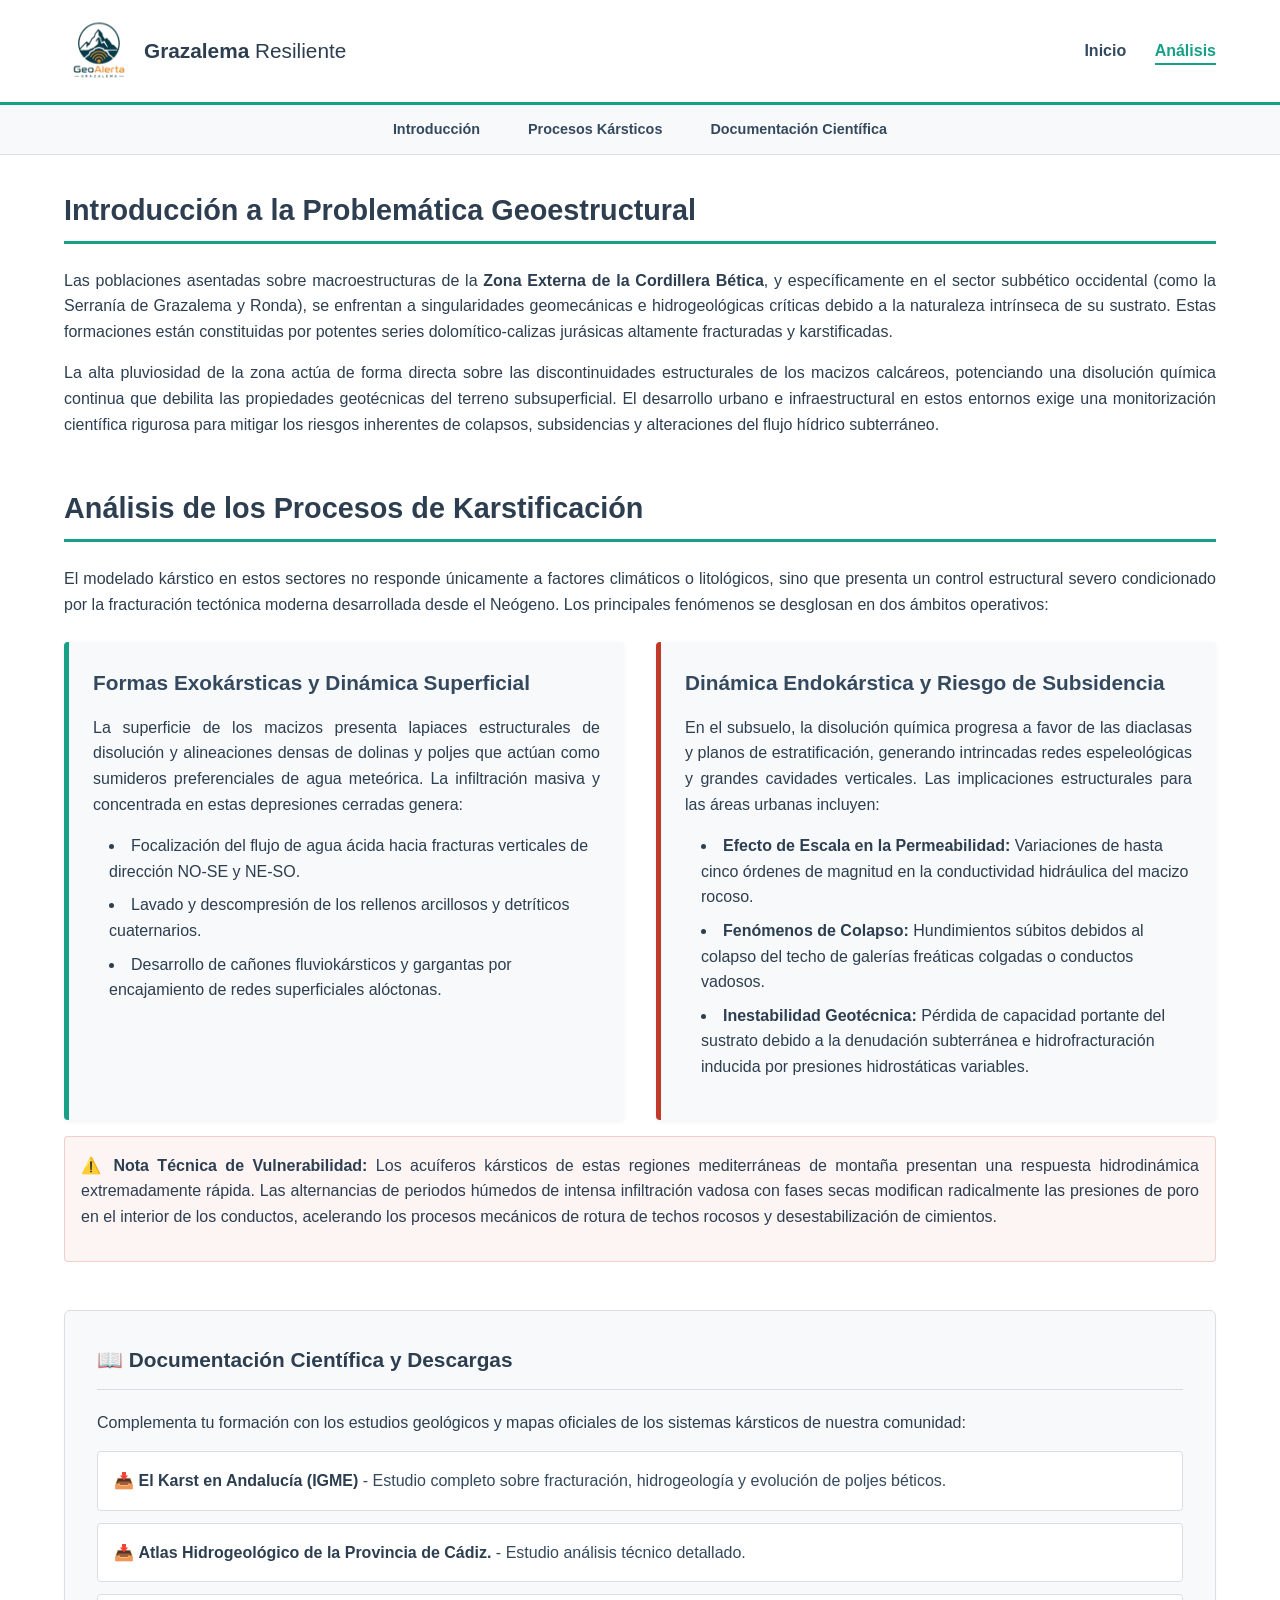
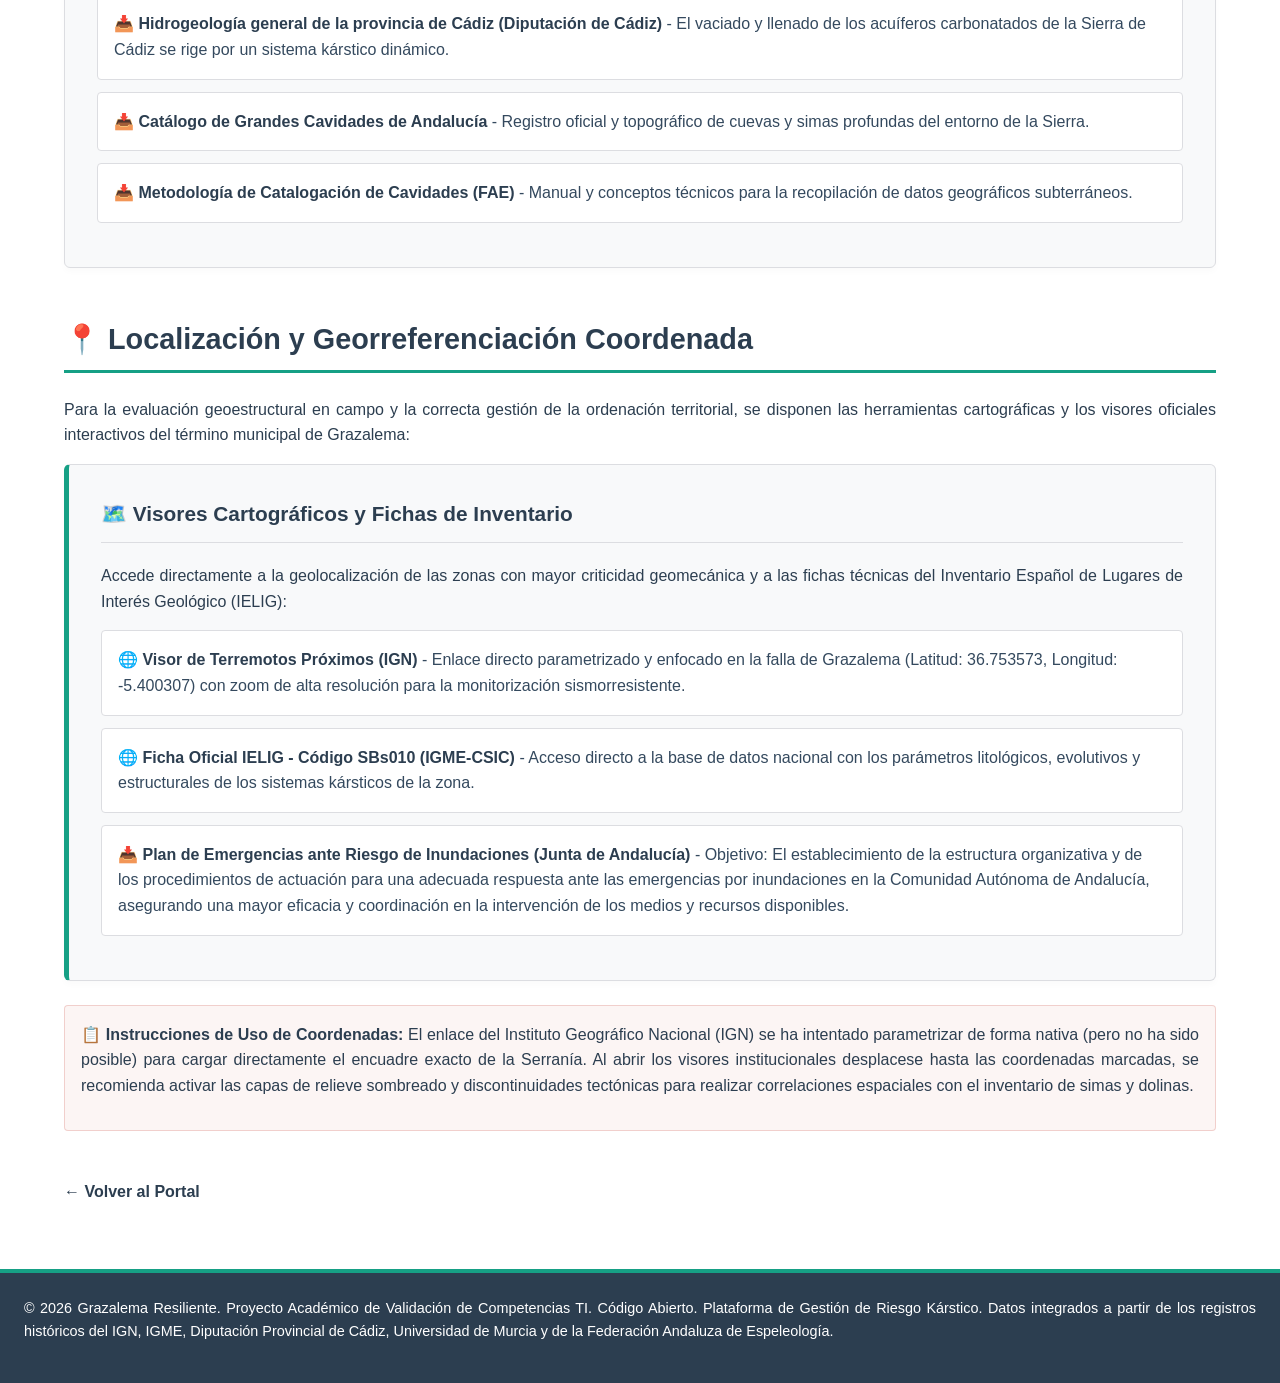
==== analisis.html @ 95fcc0af "Update analisis.html Add header y navegación nueva" ====
<!DOCTYPE html>
<html lang="es">
<head>
    <meta charset="UTF-8">
    <meta name="viewport" content="width=device-width, initial-scale=1.0">
    <title>Grazalema Resiliente - Repositorio de Riesgo Kárstico</title>
    <style>
        /* Variables globales de diseño */
        :root {
            --primary: #2c3e50;
            --secondary: #16a085;
            --accent: #c0392b;
            --light: #f8f9fa;
            --dark: #34495e;
            --text: #2c3e50;
            --border: #dcdde1;
        }

        * {
            box-sizing: border-box;
            margin: 0;
            padding: 0;
        }

        body {
            font-family: 'Segoe UI', Tahoma, Geneva, Verdana, sans-serif;
            line-height: 1.6;
            color: var(--text);
            background-color: #ffffff;
        }

        /* Encabezado Principal Ajustado Claro */
			 header.main-header {
			 background: #ffffff !important; 
			 color: #2c3e50 !important;     
		 	 padding: 1rem 0 !important;     
 			 border-bottom: 3px solid var(--secondary) !important; 
 			 text-align: left; 
 		}


        header h1 {
            font-size: 2.5rem;
            margin-bottom: 0.5rem;
            font-weight: 700;
        }

        header p {
            font-size: 1.1rem;
            opacity: 0.9;
            max-width: 800px;
            margin: 0 auto;
        }

        /* Sub-Navegación Ajustada */
 nav.sub-nav {
 background-color: var(--light);
 border-bottom: 1px solid var(--border);
 position: sticky;
 top: 0;
 z-index: 1000;
 }
 nav.sub-nav ul {
 display: flex;
 justify-content: center;
 list-style: none;
 max-width: 1200px;
 margin: 0 auto;
 }
 nav.sub-nav a {
 display: block;
 padding: 0.8rem 1.5rem;
 color: var(--dark);
 text-decoration: none;
 font-weight: 600;
 font-size: 0.9rem;
 transition: all 0.3s ease;
 }
 nav.sub-nav a:hover {
 color: var(--secondary);
 background-color: rgba(22, 160, 133, 0.05);
 }

		/* Contenedor de Contenido */
        main {
            max-width: 1200px;
            margin: 2rem auto;
            padding: 0 1.5rem;
        }

        section {
            margin-bottom: 3rem;
            scroll-margin-top: 5rem;
        }

        h2 {
            font-size: 1.8rem;
            color: var(--primary);
            border-bottom: 3px solid var(--secondary);
            padding-bottom: 0.5rem;
            margin-bottom: 1.5rem;
        }

        h3 {
            font-size: 1.3rem;
            color: var(--dark);
            margin-bottom: 1rem;
        }

        p {
            margin-bottom: 1rem;
            text-align: justify;
        }

        /* Cuadrícula de Análisis de Mecanismos */
        .grid-analisis {
            display: grid;
            grid-template-columns: 1fr 1fr;
            gap: 2rem;
            margin-top: 1.5rem;
        }

        @media (max-width: 768px) {
            .grid-analisis {
                grid-template-columns: 1fr;
            }
        }

        .tarjeta-mecanismo {
            background: var(--light);
            padding: 1.5rem;
            border-left: 5px solid var(--secondary);
            border-radius: 4px;
            box-shadow: 0 2px 5px rgba(0,0,0,0.05);
        }

        .tarjeta-mecanismo.alerta {
            border-left-color: var(--accent);
        }

        .lista-mecanismos {
            list-style-position: inside;
            margin-left: 1rem;
            margin-bottom: 1rem;
        }

        .lista-mecanismos li {
            margin-bottom: 0.5rem;
        }

        .nota-alerta {
            background-color: rgba(192, 57, 43, 0.05);
            border: 1px solid rgba(192, 57, 43, 0.2);
            border-radius: 4px;
            padding: 1rem;
            margin-top: 1rem;
            margin-bottom: 2rem;
        }

        /* Bloque de Recursos Técnicos y Descargas */
        .recursos-tecnicos {
            background-color: var(--light);
            border: 1px solid var(--border);
            border-radius: 6px;
            padding: 2rem;
            margin-top: 2rem;
            box-shadow: 0 4px 6px rgba(0,0,0,0.02);
        }

        .recursos-tecnicos h3 {
            color: var(--primary);
            display: flex;
            align-items: center;
            gap: 0.5rem;
            border-bottom: 1px solid var(--border);
            padding-bottom: 0.75rem;
            margin-bottom: 1.25rem;
        }

        .lista-descargas {
            list-style: none;
        }

        .lista-descargas li {
            padding: 1rem;
            background: #ffffff;
            border: 1px solid var(--border);
            border-radius: 4px;
            margin-bottom: 0.75rem;
            transition: transform 0.2s ease, box-shadow 0.2s ease;
        }

        .lista-descargas li:hover {
            transform: translateY(-2px);
            box-shadow: 0 4px 10px rgba(0,0,0,0.08);
            border-color: var(--secondary);
        }

        .lista-descargas a {
            color: var(--dark);
            text-decoration: none;
            display: block;
            font-size: 1rem;
        }

        .lista-descargas a strong {
            color: var(--primary);
        }

        .lista-descargas li:hover a strong {
            color: var(--secondary);
        }

        footer {
            background-color: var(--primary);
            color: white;
            text-align: center;
            padding: 1.5rem;
            margin-top: 4rem;
            font-size: 0.9rem;
            border-top: 4px solid var(--secondary);
        }
    </style>
</head>
<body>

  <!-- ENCABEZADO UNIFICADO Y CLARO -->
  <header class="main-header">
    <div class="container header-flex" style="display: flex; align-items: center; justify-content: space-between; max-width: 1200px; margin: 0 auto; padding: 0 1.5rem;">
      
      <!-- Bloque de marca con el logo optimizado de 70x70 -->
      <div class="logo-geoalerta" style="display: flex; align-items: center; gap: 10px;">
        <img src="logo-geoalerta.webp" alt="Logo GeoAlerta" class="brand-image" width="70" height="70">
        <span style="font-size: 1.3rem; color: #2c3e50;"><strong>Grazalema</strong> Resiliente</span>
      </div>

      <!-- Menú de navegación principal con 'Análisis' activo -->
      <nav class="main-nav">
        <a href="index.html" style="margin-right: 1.5rem; text-decoration: none; color: #34495e; font-weight: 600;">Inicio</a>
        <a href="analisis.html" class="active" style="text-decoration: none; color: #16a085; font-weight: 700; border-bottom: 2px solid #16a085; padding-bottom: 4px;">Análisis</a>
      </nav>

    </div>
  </header>

  <!-- SUB-MENÚ DE ANÁLISIS (Para saltar a las secciones de esta página) -->
  <nav class="sub-nav">
    <ul>
      <li><a href="#introduccion">Introducción</a></li>
      <li><a href="#mecanismos">Procesos Kársticos</a></li>
      <li><a href="#repositorio">Documentación Científica</a></li>
    </ul>
  </nav>

  <!-- PUNTO DE REFERENCIA PRINCIPAL (Ya integrado correctamente) -->
  <main>

        <section id="introduccion">
            <h2>Introducción a la Problemática Geoestructural</h2>
            <p>Las poblaciones asentadas sobre macroestructuras de la <strong>Zona Externa de la Cordillera Bética</strong>, y específicamente en el sector subbético occidental (como la Serranía de Grazalema y Ronda), se enfrentan a singularidades geomecánicas e hidrogeológicas críticas debido a la naturaleza intrínseca de su sustrato. Estas formaciones están constituidas por potentes series dolomítico-calizas jurásicas altamente fracturadas y karstificadas.</p>
            <p>La alta pluviosidad de la zona actúa de forma directa sobre las discontinuidades estructurales de los macizos calcáreos, potenciando una disolución química continua que debilita las propiedades geotécnicas del terreno subsuperficial. El desarrollo urbano e infraestructural en estos entornos exige una monitorización científica rigurosa para mitigar los riesgos inherentes de colapsos, subsidencias y alteraciones del flujo hídrico subterráneo.</p>
        </section>
        <section id="mecanismos">
            <h2>Análisis de los Procesos de Karstificación</h2>
            <p>El modelado kárstico en estos sectores no responde únicamente a factores climáticos o litológicos, sino que presenta un control estructural severo condicionado por la fracturación tectónica moderna desarrollada desde el Neógeno. Los principales fenómenos se desglosan en dos ámbitos operativos:</p>
            
            <div class="grid-analisis">
                <div class="tarjeta-mecanismo">
                    <h3>Formas Exokársticas y Dinámica Superficial</h3>
                    <p>La superficie de los macizos presenta lapiaces estructurales de disolución y alineaciones densas de dolinas y poljes que actúan como sumideros preferenciales de agua meteórica. La infiltración masiva y concentrada en estas depresiones cerradas genera:</p>
                    <ul class="lista-mecanismos">
                        <li>Focalización del flujo de agua ácida hacia fracturas verticales de dirección NO-SE y NE-SO.</li>
                        <li>Lavado y descompresión de los rellenos arcillosos y detríticos cuaternarios.</li>
                        <li>Desarrollo de cañones fluviokársticos y gargantas por encajamiento de redes superficiales alóctonas.</li>
                    </ul>
                </div>
                
                <div class="tarjeta-mecanismo alerta">
                    <h3>Dinámica Endokárstica y Riesgo de Subsidencia</h3>
                    <p>En el subsuelo, la disolución química progresa a favor de las diaclasas y planos de estratificación, generando intrincadas redes espeleológicas y grandes cavidades verticales. Las implicaciones estructurales para las áreas urbanas incluyen:</p>
                    <ul class="lista-mecanismos">
                        <li><strong>Efecto de Escala en la Permeabilidad:</strong> Variaciones de hasta cinco órdenes de magnitud en la conductividad hidráulica del macizo rocoso.</li>
                        <li><strong>Fenómenos de Colapso:</strong> Hundimientos súbitos debidos al colapso del techo de galerías freáticas colgadas o conductos vadosos.</li>
                        <li><strong>Inestabilidad Geotécnica:</strong> Pérdida de capacidad portante del sustrato debido a la denudación subterránea e hidrofracturación inducida por presiones hidrostáticas variables.</li>
                    </ul>
                </div>
            </div>

            <div class="nota-alerta">
                <p>⚠️ <strong>Nota Técnica de Vulnerabilidad:</strong> Los acuíferos kársticos de estas regiones mediterráneas de montaña presentan una respuesta hidrodinámica extremadamente rápida. Las alternancias de periodos húmedos de intensa infiltración vadosa con fases secas modifican radicalmente las presiones de poro en el interior de los conductos, acelerando los procesos mecánicos de rotura de techos rocosos y desestabilización de cimientos.</p>
            </div>
        </section>

        <section id="repositorio">
            <!-- Bloque de Documentación Científica y Descargas -->
            <div class="recursos-tecnicos">
                <h3>📖 Documentación Científica y Descargas</h3>
                <p>Complementa tu formación con los estudios geológicos y mapas oficiales de los sistemas kársticos de nuestra comunidad:</p>
                
                <ul class="lista-descargas">
                    <li>
                        <a href="https://aguas.igme.es/igme/publica/pdflib1/kars.pdf" target="_blank" rel="noopener noreferrer">
                            📥 <strong>El Karst en Andalucía (IGME)</strong> - Estudio completo sobre fracturación, hidrogeología y evolución de poljes béticos.
                        </a>
                    </li>
		    <li>
                        <a href="https://www.dipucadiz.es/export/sites/default/idecadiz/.galerias_de_ficheros/Descargas/Atlas_Hidrogeologico_Cadiz.pdf" target="_blank" rel="noopener noreferrer">
                            📥 <strong>Atlas Hidrogeológico de la Provincia de Cádiz.</strong> - Estudio análisis técnico detallado.
                        </a>
                    </li>
                    <li>
                        <a href="https://www.dipucadiz.es/export/sites/default/transicion-ecologica-y-desarrollo-urbano-sostenible/.galeria_de_ficheros/docu_cursos_jornadas/jornada-agua-subterranea/aguas-subteraneas-cadiz/Hidrogeologia-general-de-la-provincia.Cadiz.pdf" target="_blank" rel="noopener noreferrer">
                            📥 <strong>Hidrogeología general de la provincia de Cádiz (Diputación de Cádiz)</strong> - El vaciado y llenado de los acuíferos carbonatados de la Sierra de Cádiz se rige por un sistema kárstico dinámico.
                        </a>
                    </li>
                    <li>
                        <a href="https://www.um.es/documents/4874468/14649482/grandes-cavidades-andalucia.pdf/fc31ca67-594b-4640-bf22-dee18be7c18e" target="_blank" rel="noopener noreferrer">
                            📥 <strong>Catálogo de Grandes Cavidades de Andalucía</strong> - Registro oficial y topográfico de cuevas y simas profundas del entorno de la Sierra.
                        </a>
                    </li>
                    <li>
                        <a href="https://espeleo.com/wp-content/uploads/2021/10/AS-27.pdf" target="_blank" rel="noopener noreferrer">
                            📥 <strong>Metodología de Catalogación de Cavidades (FAE)</strong> - Manual y conceptos técnicos para la recopilación de datos geográficos subterráneos.
                        </a>
                    </li>
                </ul>
            </div>
        </section>
        <section id="localizacion">
            <h2>📍 Localización y Georreferenciación Coordenada</h2>
            <p>Para la evaluación geoestructural en campo y la correcta gestión de la ordenación territorial, se disponen las herramientas cartográficas y los visores oficiales interactivos del término municipal de Grazalema:</p>
            
            <div class="recursos-tecnicos" style="margin-top: 1rem; border-left: 5px solid var(--secondary);">
                <h3>🗺️ Visores Cartográficos y Fichas de Inventario</h3>
                <p>Accede directamente a la geolocalización de las zonas con mayor criticidad geomecánica y a las fichas técnicas del Inventario Español de Lugares de Interés Geológico (IELIG):</p>
                
                <ul class="lista-descargas">
                    <li>
                        <a href="https://visualizadores.ign.es/tproximos" target="_blank" rel="noopener noreferrer">
                            🌐 <strong>Visor de Terremotos Próximos (IGN)</strong> - Enlace directo parametrizado y enfocado en la falla de Grazalema (Latitud: 36.753573, Longitud: -5.400307) con zoom de alta resolución para la monitorización sismorresistente.
                        </a>
                    </li>
                    <li>
                        <a href="https://info.igme.es/ielig/LIGInfo.aspx?Codigo=SBs010" target="_blank" rel="noopener noreferrer">
                            🌐 <strong>Ficha Oficial IELIG - Código SBs010 (IGME-CSIC)</strong> - Acceso directo a la base de datos nacional con los parámetros litológicos, evolutivos y estructurales de los sistemas kársticos de la zona.
                        </a>
                    </li>
<li>
                        <a href="https://www.juntadeandalucia.es/export/drupaljda/maqueta_inundaciones_0.pdf" target="_blank" rel="noopener noreferrer">
                            📥 <strong>Plan de Emergencias ante Riesgo de Inundaciones (Junta de Andalucía)</strong> - Objetivo: El establecimiento de la estructura organizativa y de los procedimientos de actuación para una adecuada respuesta ante las emergencias por inundaciones en la Comunidad Autónoma de Andalucía, asegurando una mayor eficacia y coordinación en la intervención de los medios y recursos disponibles.
                        </a>
                    </li>

                </ul>
            </div>
            
            <div class="nota-alerta" style="margin-top: 1.5rem;">
                <p>📋 <strong>Instrucciones de Uso de Coordenadas:</strong> El enlace del Instituto Geográfico Nacional (IGN) se ha intentado parametrizar de forma nativa (pero no ha sido posible) para cargar directamente el encuadre exacto de la Serranía. Al abrir los visores institucionales desplacese hasta las coordenadas marcadas, se recomienda activar las capas de relieve sombreado y discontinuidades tectónicas para realizar correlaciones espaciales con el inventario de simas y dolinas.</p>
            </div>
        </section>
<div class="container header-flex">
            <div class="logo"><a href="index.html" style="text-decoration:none; color:inherit;"><strong>← Volver al Portal</strong></a></div>
            </div>

    </main>


        <!-- 8. PIE DE PÁGINA ACADÉMICO -->
    <footer class="main-footer">
        <div class="container text-center">
            <p>&copy; 2026 Grazalema Resiliente. Proyecto Académico de Validación de Competencias TI. Código Abierto. Plataforma de Gestión de Riesgo Kárstico. Datos integrados a partir de los registros históricos del IGN, IGME, Diputación Provincial de Cádiz, Universidad de Murcia y de la Federación Andaluza de Espeleología.</p>
        </div>
    </footer>

    <!-- INYECCIÓN DEL SCRIPT DINÁMICO -->
    <script src="script.js"></script>
</body>
</html>
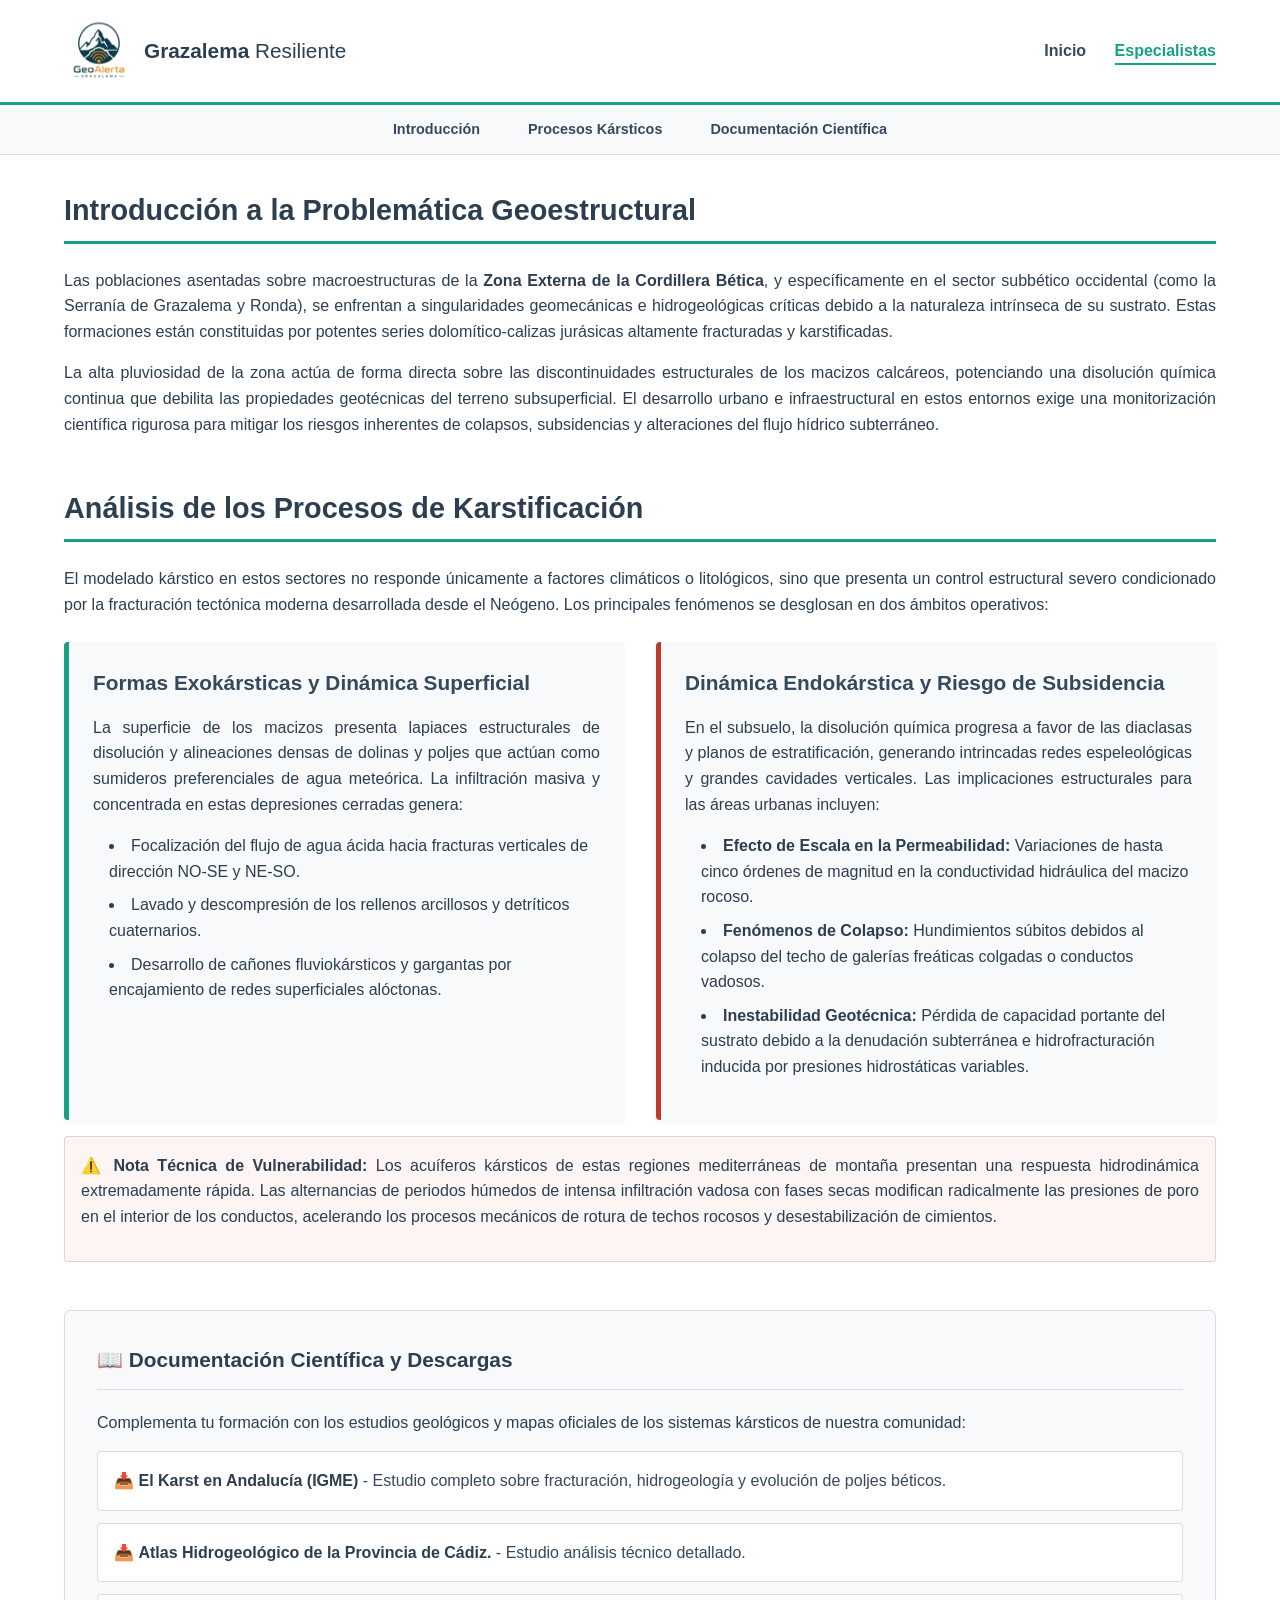
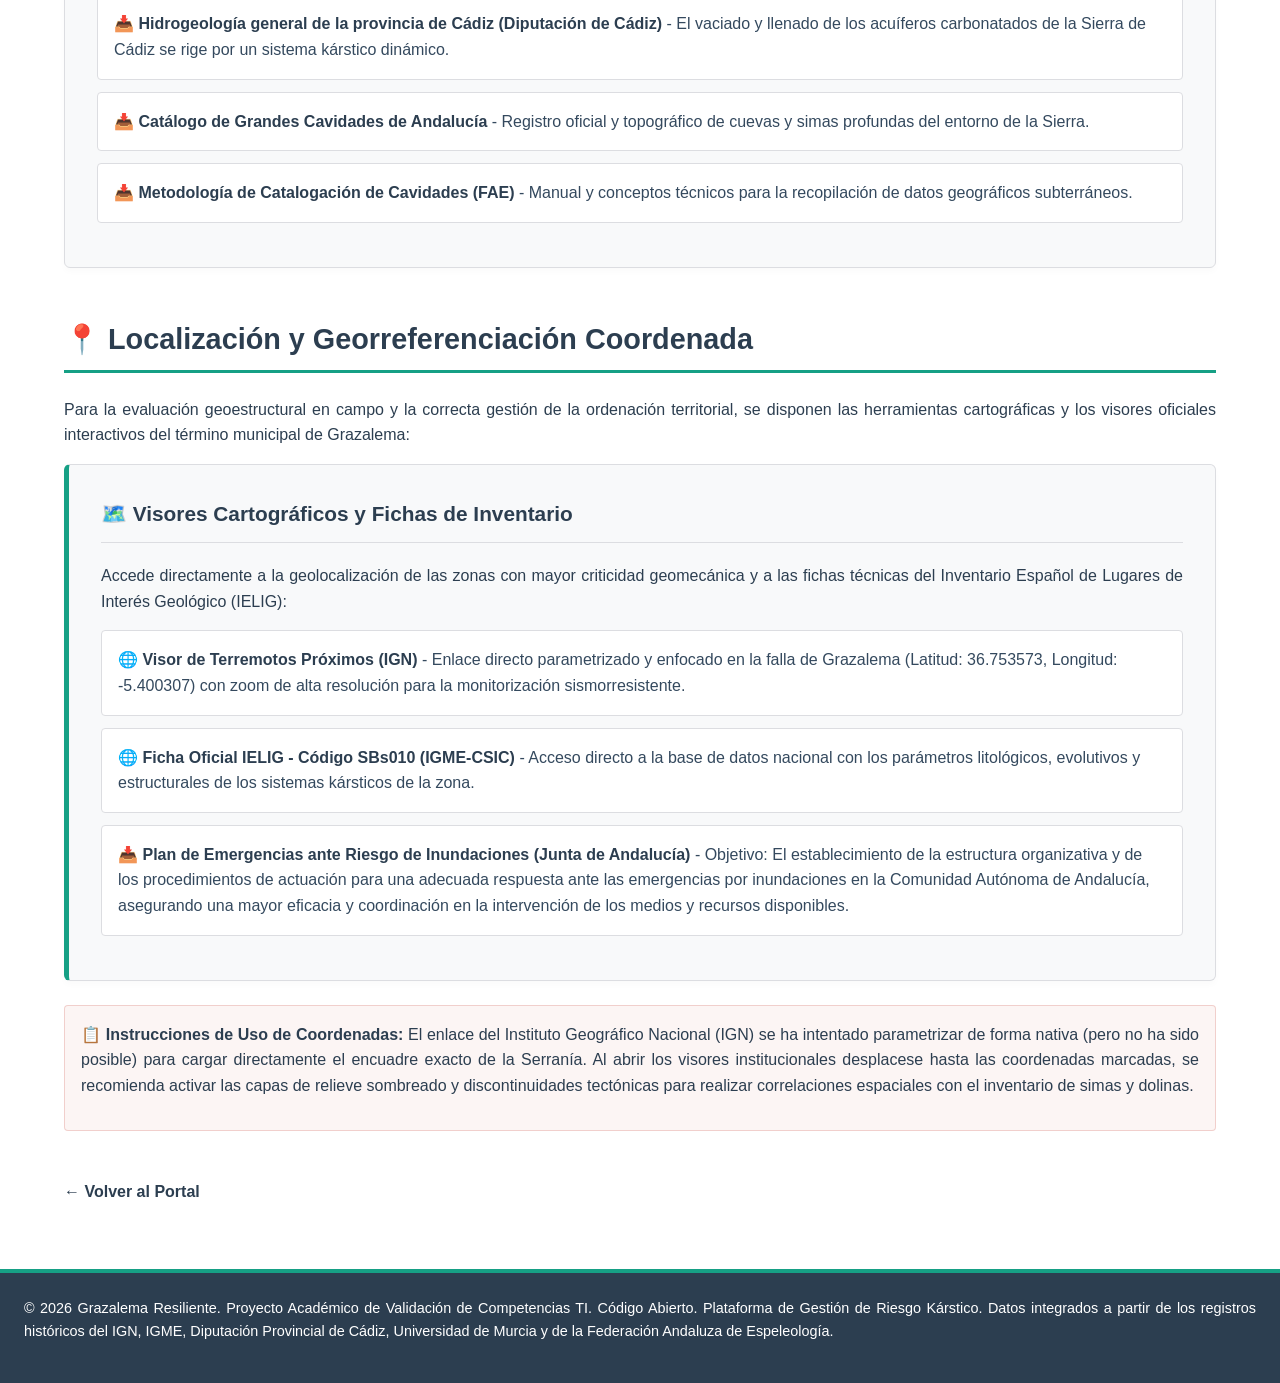
==== commit 500a457f: "Update analisis.html Add nav especialistas" ====
--- a/analisis.html
+++ b/analisis.html
@@ -237,7 +237,7 @@
       <!-- Menú de navegación principal con 'Análisis' activo -->
       <nav class="main-nav">
         <a href="index.html" style="margin-right: 1.5rem; text-decoration: none; color: #34495e; font-weight: 600;">Inicio</a>
-        <a href="analisis.html" class="active" style="text-decoration: none; color: #16a085; font-weight: 700; border-bottom: 2px solid #16a085; padding-bottom: 4px;">Análisis</a>
+        <a href="./especialista.html" class="active" style="text-decoration: none; color: #16a085; font-weight: 700; border-bottom: 2px solid #16a085; padding-bottom: 4px;">Especialistas</a>
       </nav>
 
     </div>
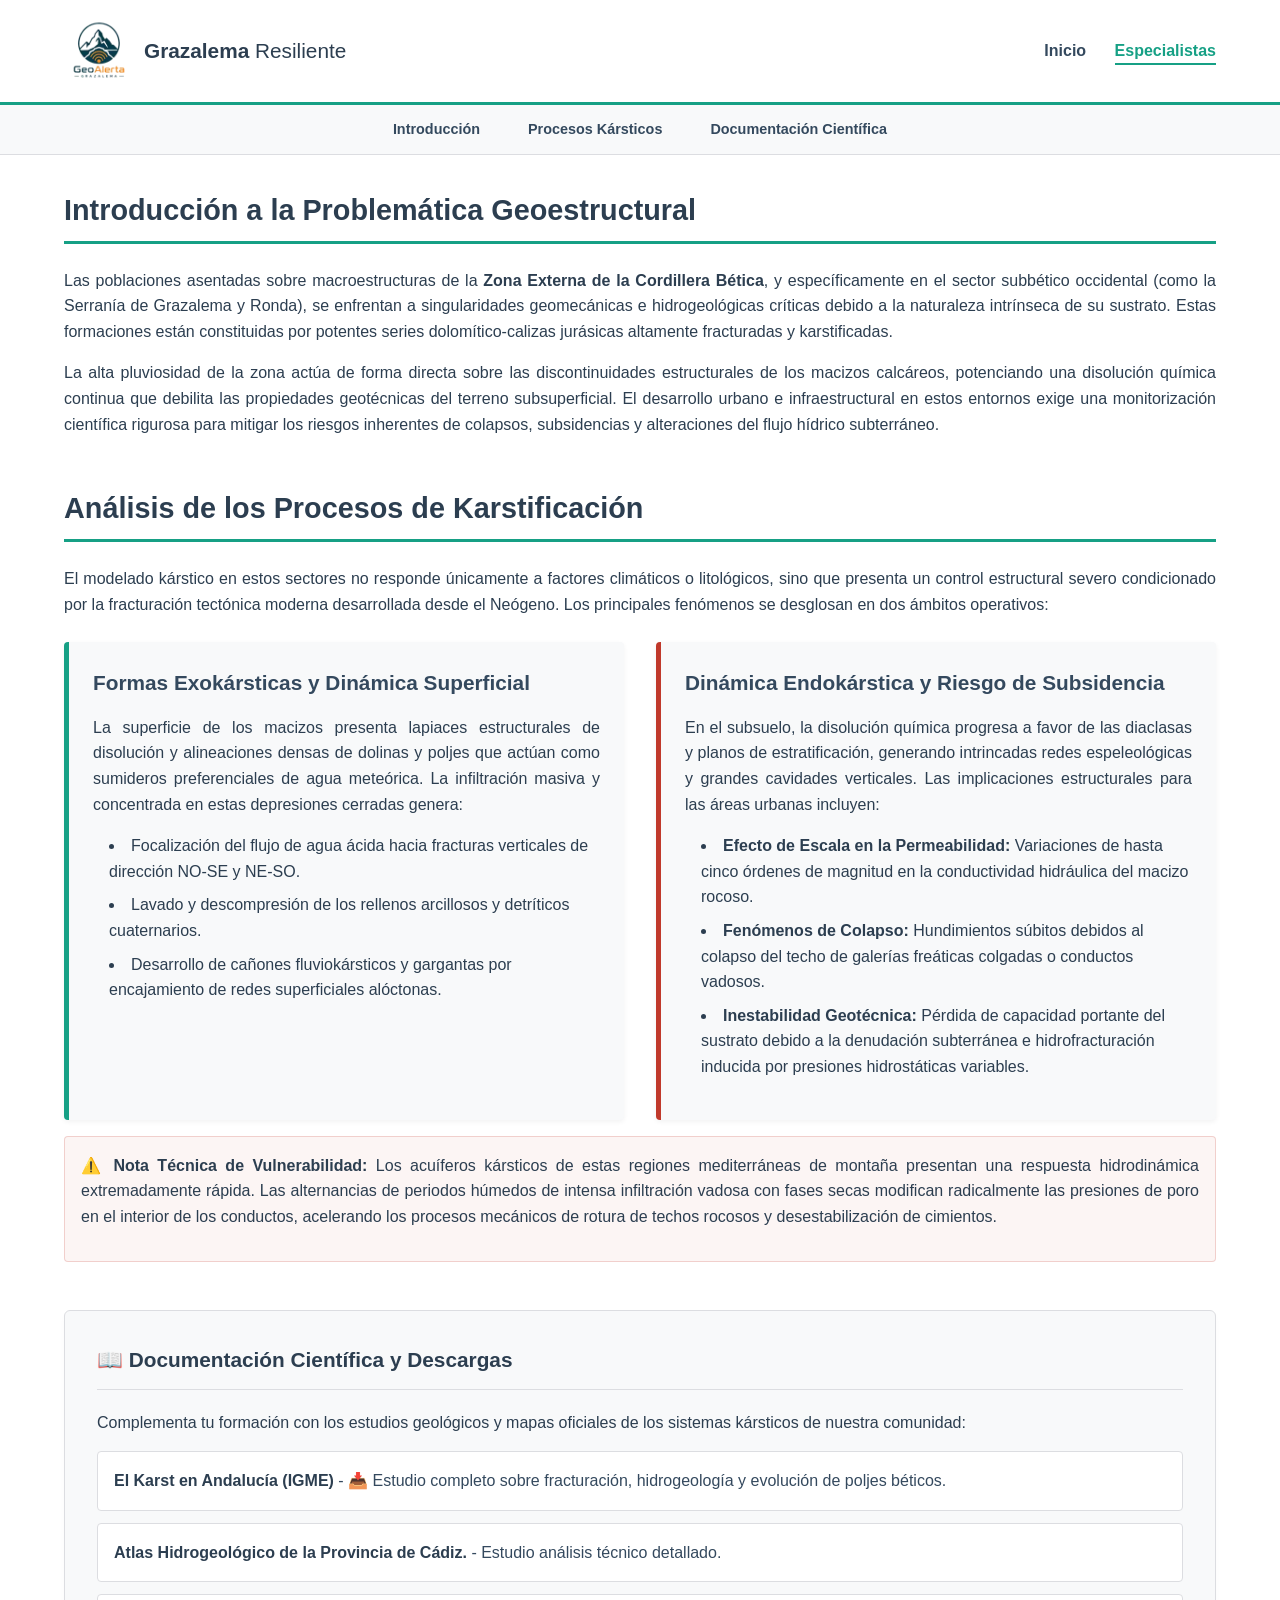
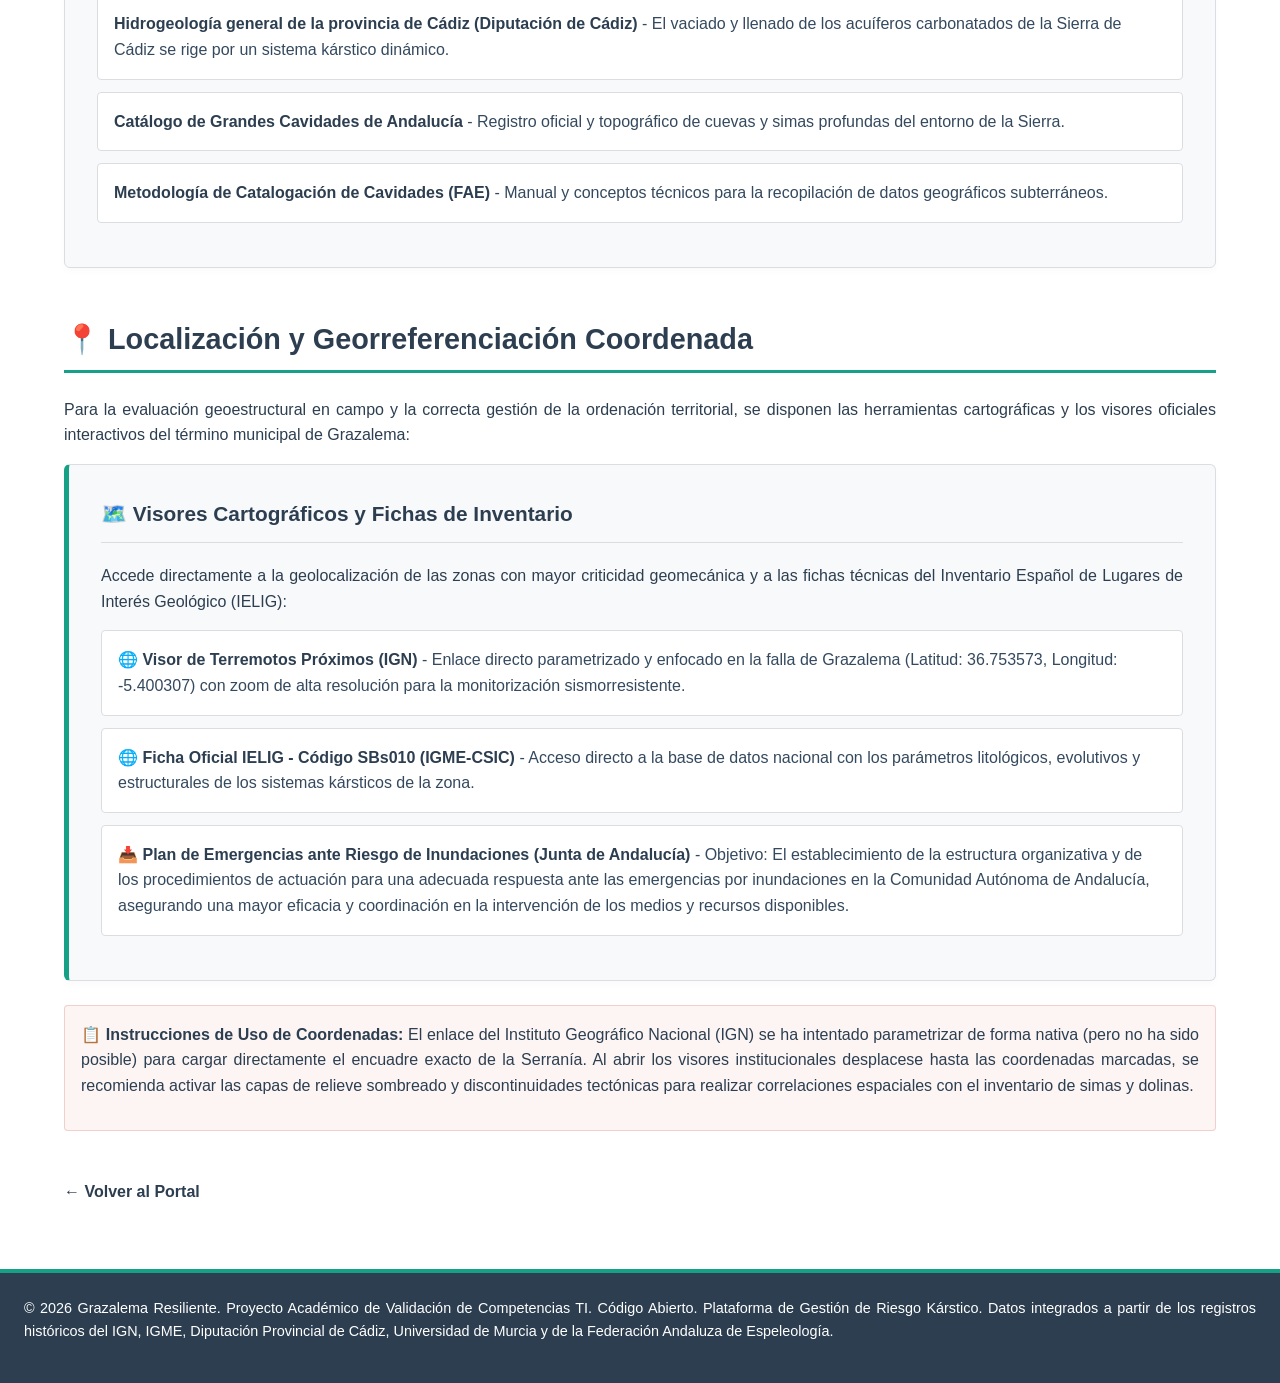
==== commit cb33c000: "Update analisis.html Add Accesibilidad y Seguridad a descargas 1" ====
--- a/analisis.html
+++ b/analisis.html
@@ -297,33 +297,34 @@
                 <h3>📖 Documentación Científica y Descargas</h3>
                 <p>Complementa tu formación con los estudios geológicos y mapas oficiales de los sistemas kársticos de nuestra comunidad:</p>
                 
-                <ul class="lista-descargas">
-                    <li>
-                        <a href="https://aguas.igme.es/igme/publica/pdflib1/kars.pdf" target="_blank" rel="noopener noreferrer">
-                            📥 <strong>El Karst en Andalucía (IGME)</strong> - Estudio completo sobre fracturación, hidrogeología y evolución de poljes béticos.
-                        </a>
-                    </li>
-		    <li>
-                        <a href="https://www.dipucadiz.es/export/sites/default/idecadiz/.galerias_de_ficheros/Descargas/Atlas_Hidrogeologico_Cadiz.pdf" target="_blank" rel="noopener noreferrer">
-                            📥 <strong>Atlas Hidrogeológico de la Provincia de Cádiz.</strong> - Estudio análisis técnico detallado.
-                        </a>
-                    </li>
-                    <li>
-                        <a href="https://www.dipucadiz.es/export/sites/default/transicion-ecologica-y-desarrollo-urbano-sostenible/.galeria_de_ficheros/docu_cursos_jornadas/jornada-agua-subterranea/aguas-subteraneas-cadiz/Hidrogeologia-general-de-la-provincia.Cadiz.pdf" target="_blank" rel="noopener noreferrer">
-                            📥 <strong>Hidrogeología general de la provincia de Cádiz (Diputación de Cádiz)</strong> - El vaciado y llenado de los acuíferos carbonatados de la Sierra de Cádiz se rige por un sistema kárstico dinámico.
-                        </a>
-                    </li>
-                    <li>
-                        <a href="https://www.um.es/documents/4874468/14649482/grandes-cavidades-andalucia.pdf/fc31ca67-594b-4640-bf22-dee18be7c18e" target="_blank" rel="noopener noreferrer">
-                            📥 <strong>Catálogo de Grandes Cavidades de Andalucía</strong> - Registro oficial y topográfico de cuevas y simas profundas del entorno de la Sierra.
-                        </a>
-                    </li>
-                    <li>
-                        <a href="https://espeleo.com/wp-content/uploads/2021/10/AS-27.pdf" target="_blank" rel="noopener noreferrer">
-                            📥 <strong>Metodología de Catalogación de Cavidades (FAE)</strong> - Manual y conceptos técnicos para la recopilación de datos geográficos subterráneos.
-                        </a>
-                    </li>
-                </ul>
+                 <ul class="lista-descargas">
+ <li>
+ <a href="https://igme.es" target="_blank" rel="noopener noreferrer" aria-label="Descargar PDF: El Karst en Andalucía (IGME). Se abre en una pestaña nueva.">
+ <strong>El Karst en Andalucía (IGME)</strong> - 📥
+Estudio completo sobre fracturación, hidrogeología y evolución de poljes béticos.
+ </a>
+ </li>
+ <li>
+ <a href="https://dipucadiz.es" target="_blank" rel="noopener noreferrer" aria-label="Descargar PDF: Atlas Hidrogeológico de la Provincia de Cádiz. Se abre en una pestaña nueva.">
+ <strong>Atlas Hidrogeológico de la Provincia de Cádiz.</strong> - Estudio análisis técnico detallado.
+ </a>
+ </li>
+ <li>
+ <a href="https://dipucadiz.es" target="_blank" rel="noopener noreferrer" aria-label="Descargar PDF: Hidrogeología general de la provincia de Cádiz. Se abre en una pestaña nueva.">
+ <strong>Hidrogeología general de la provincia de Cádiz (Diputación de Cádiz)</strong> - El vaciado y llenado de los acuíferos carbonatados de la Sierra de Cádiz se rige por un sistema kárstico dinámico.
+ </a>
+ </li>
+ <li>
+ <a href="https://um.es" target="_blank" rel="noopener noreferrer" aria-label="Descargar PDF: Catálogo de Grandes Cavidades de Andalucía. Se abre en una pestaña nueva.">
+ <strong>Catálogo de Grandes Cavidades de Andalucía</strong> - Registro oficial y topográfico de cuevas y simas profundas del entorno de la Sierra.
+ </a>
+ </li>
+ <li>
+ <a href="https://espeleo.com" target="_blank" rel="noopener noreferrer" aria-label="Descargar PDF: Metodología de Catalogación de Cavidades (FAE). Se abre en una pestaña nueva.">
+ <strong>Metodología de Catalogación de Cavidades (FAE)</strong> - Manual y conceptos técnicos para la recopilación de datos geográficos subterráneos.
+ </a>
+ </li>
+ </ul>
             </div>
         </section>
         <section id="localizacion">
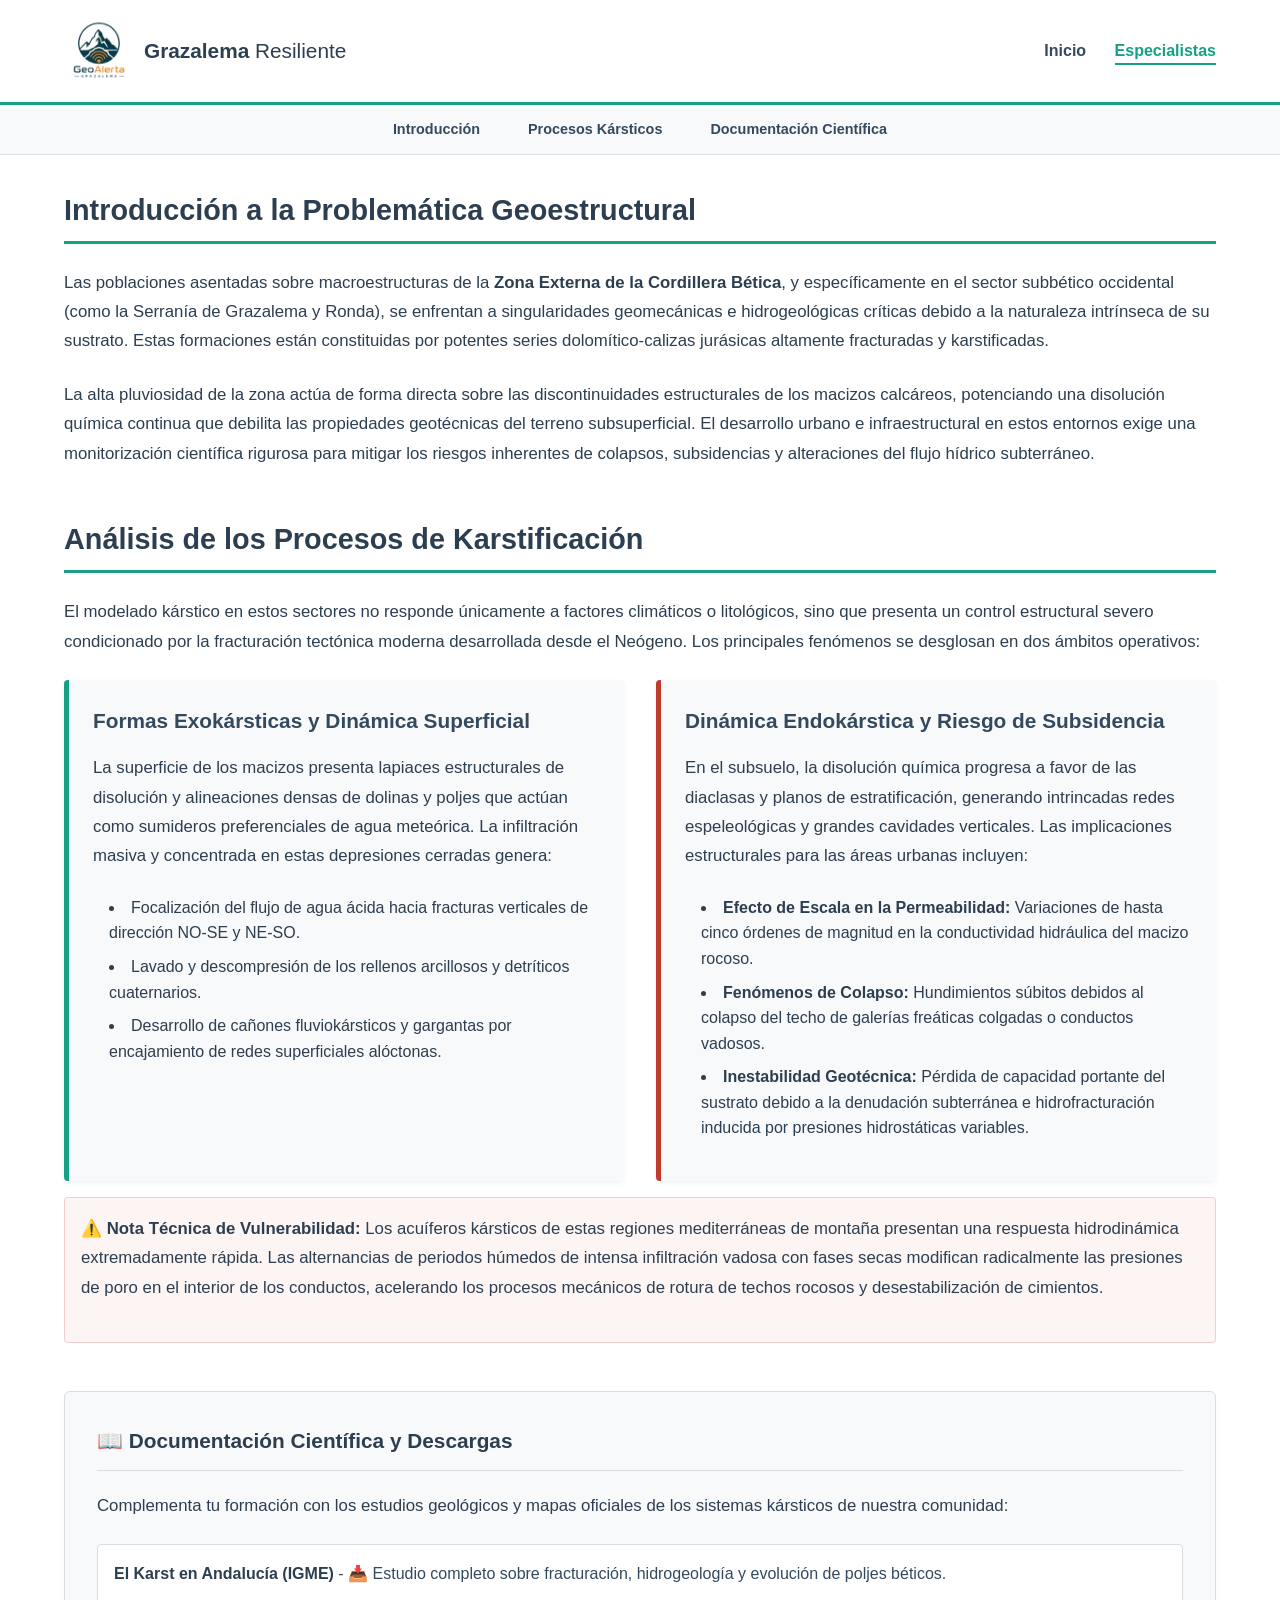
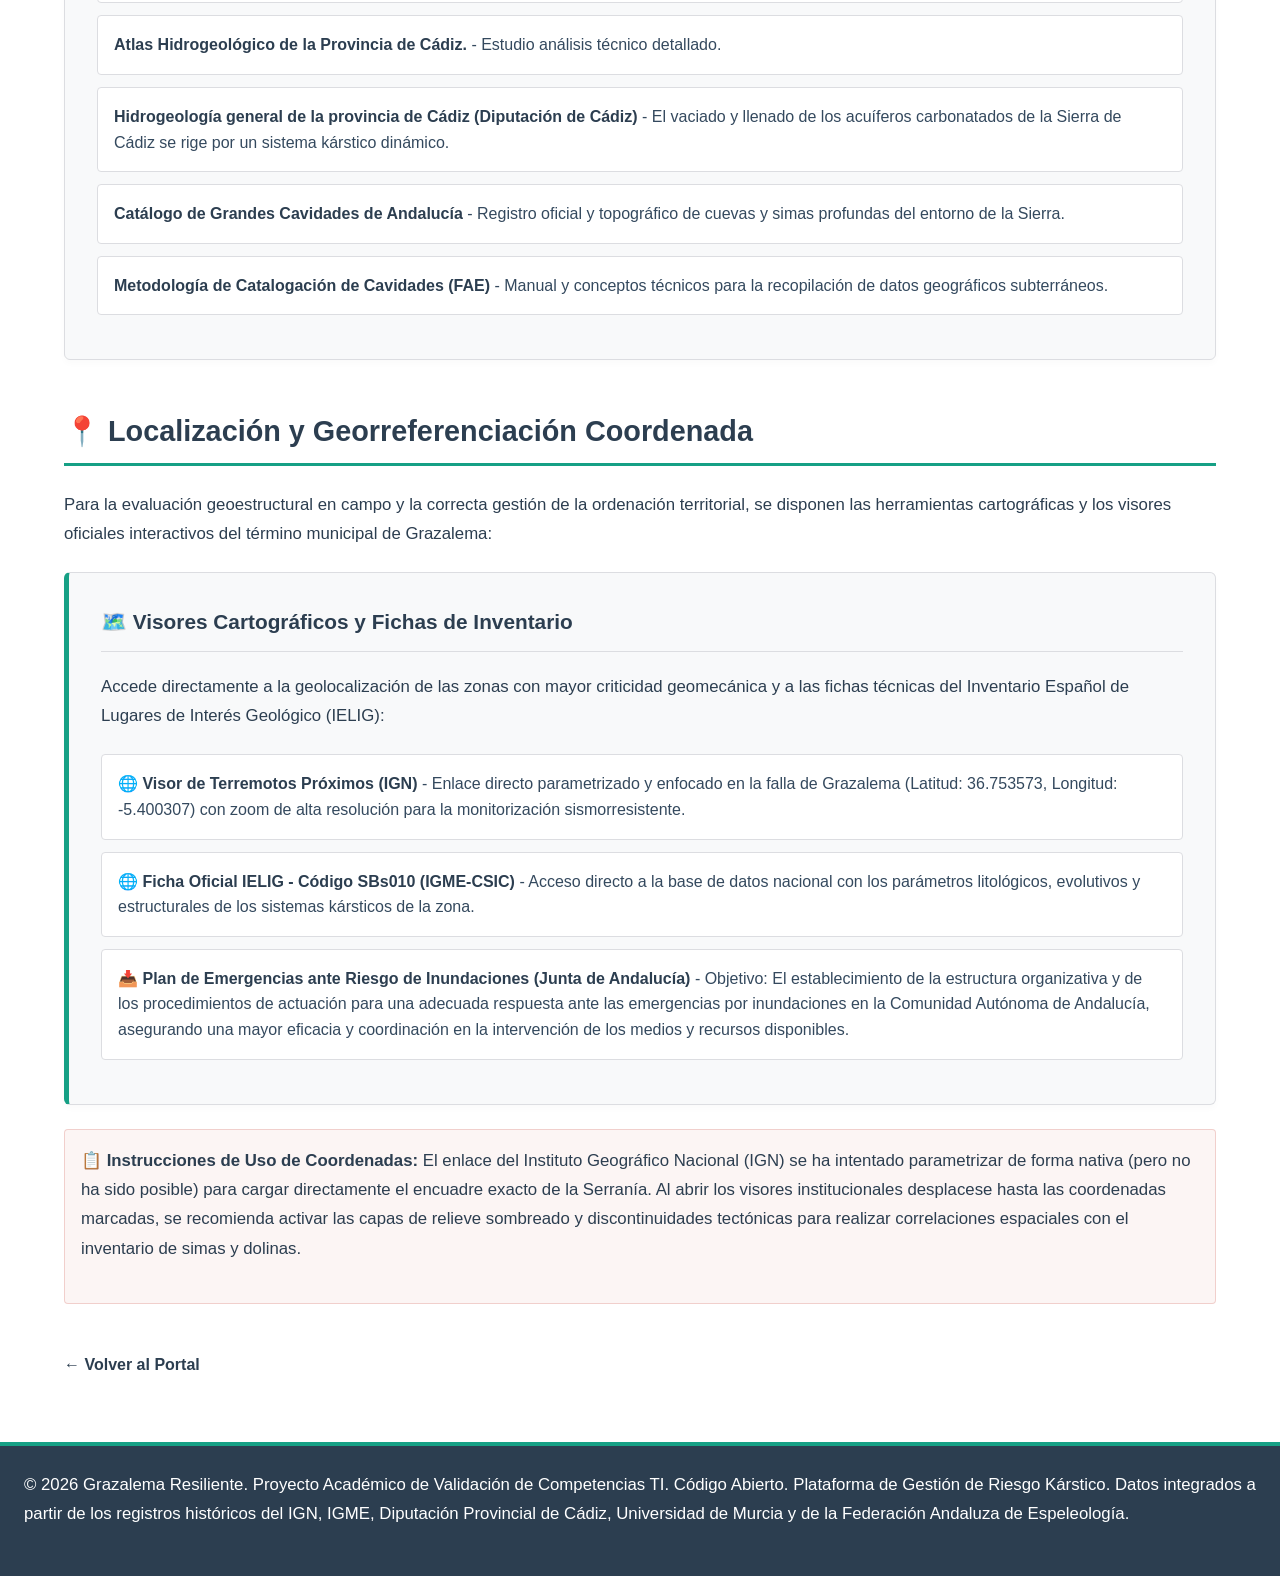
==== commit cdc4ae50: "Update analisis.html Mejorando la visualización en móviles" ====
--- a/analisis.html
+++ b/analisis.html
@@ -108,9 +108,12 @@
         }
 
         p {
-            margin-bottom: 1rem;
-            text-align: justify;
-        }
+ margin-bottom: 1.5rem; /* Damos más aire entre un párrafo y el siguiente */
+ text-align: left;      /* Alineación limpia a la izquierda (elimina los ríos de espacio) */
+ line-height: 1.75;     /* Aumentamos el interlineado para que el texto respire en móviles y PC */
+ font-size: 1.05rem;    /* Tamaño ligeramente optimizado para una lectura descansada */
+ }
+
 
         /* Cuadrícula de Análisis de Mecanismos */
         .grid-analisis {
@@ -335,24 +338,24 @@
                 <h3>🗺️ Visores Cartográficos y Fichas de Inventario</h3>
                 <p>Accede directamente a la geolocalización de las zonas con mayor criticidad geomecánica y a las fichas técnicas del Inventario Español de Lugares de Interés Geológico (IELIG):</p>
                 
-                <ul class="lista-descargas">
-                    <li>
-                        <a href="https://visualizadores.ign.es/tproximos" target="_blank" rel="noopener noreferrer">
-                            🌐 <strong>Visor de Terremotos Próximos (IGN)</strong> - Enlace directo parametrizado y enfocado en la falla de Grazalema (Latitud: 36.753573, Longitud: -5.400307) con zoom de alta resolución para la monitorización sismorresistente.
-                        </a>
-                    </li>
-                    <li>
-                        <a href="https://info.igme.es/ielig/LIGInfo.aspx?Codigo=SBs010" target="_blank" rel="noopener noreferrer">
-                            🌐 <strong>Ficha Oficial IELIG - Código SBs010 (IGME-CSIC)</strong> - Acceso directo a la base de datos nacional con los parámetros litológicos, evolutivos y estructurales de los sistemas kársticos de la zona.
-                        </a>
-                    </li>
-<li>
-                        <a href="https://www.juntadeandalucia.es/export/drupaljda/maqueta_inundaciones_0.pdf" target="_blank" rel="noopener noreferrer">
-                            📥 <strong>Plan de Emergencias ante Riesgo de Inundaciones (Junta de Andalucía)</strong> - Objetivo: El establecimiento de la estructura organizativa y de los procedimientos de actuación para una adecuada respuesta ante las emergencias por inundaciones en la Comunidad Autónoma de Andalucía, asegurando una mayor eficacia y coordinación en la intervención de los medios y recursos disponibles.
-                        </a>
-                    </li>
-
-                </ul>
+                 <ul class="lista-descargas">
+ <li>
+ <a href="https://visualizadores.ign.es/tproximos" target="_blank" rel="noopener noreferrer" aria-label="Visitar el Visor de Terremotos Próximos del IGN enfocado en Grazalema. Se abre en una pestaña nueva.">
+ 🌐 <strong>Visor de Terremotos Próximos (IGN)</strong> - Enlace directo parametrizado y enfocado en la falla de Grazalema (Latitud: 36.753573, Longitud: -5.400307) con zoom de alta resolución para la monitorización sismorresistente.
+ </a>
+ </li>
+ <li>
+ <a href="https://info.igme.es/ielig/LIGInfo.aspx?Codigo=SBs010" target="_blank" rel="noopener noreferrer" aria-label="Ver Ficha Oficial IELIG Código SBs010 del IGME-CSIC. Se abre en una pestaña nueva.">
+ 🌐 <strong>Ficha Oficial IELIG - Código SBs010 (IGME-CSIC)</strong> - Acceso directo a la base de datos nacional con los parámetros litológicos, evolutivos y estructurales de los sistemas kársticos de la zona.
+ </a>
+ </li>
+ <li>
+ <a href="https://www.juntadeandalucia.es/export/drupaljda/maqueta_inundaciones_0.pdf" target="_blank" rel="noopener noreferrer" aria-label="Descargar PDF: Plan de Emergencias ante Riesgo de Inundaciones de la Junta de Andalucía. Se abre en una pestaña nueva.">
+ 📥 <strong>Plan de Emergencias ante Riesgo de Inundaciones (Junta de Andalucía)</strong> - Objetivo: El establecimiento de la estructura organizativa y de los procedimientos de actuación para una adecuada respuesta ante las emergencias por inundaciones en la Comunidad Autónoma de Andalucía, asegurando una mayor eficacia y coordinación en la intervención de los medios y recursos disponibles.
+ </a>
+ </li>
+ </ul>
+
             </div>
             
             <div class="nota-alerta" style="margin-top: 1.5rem;">
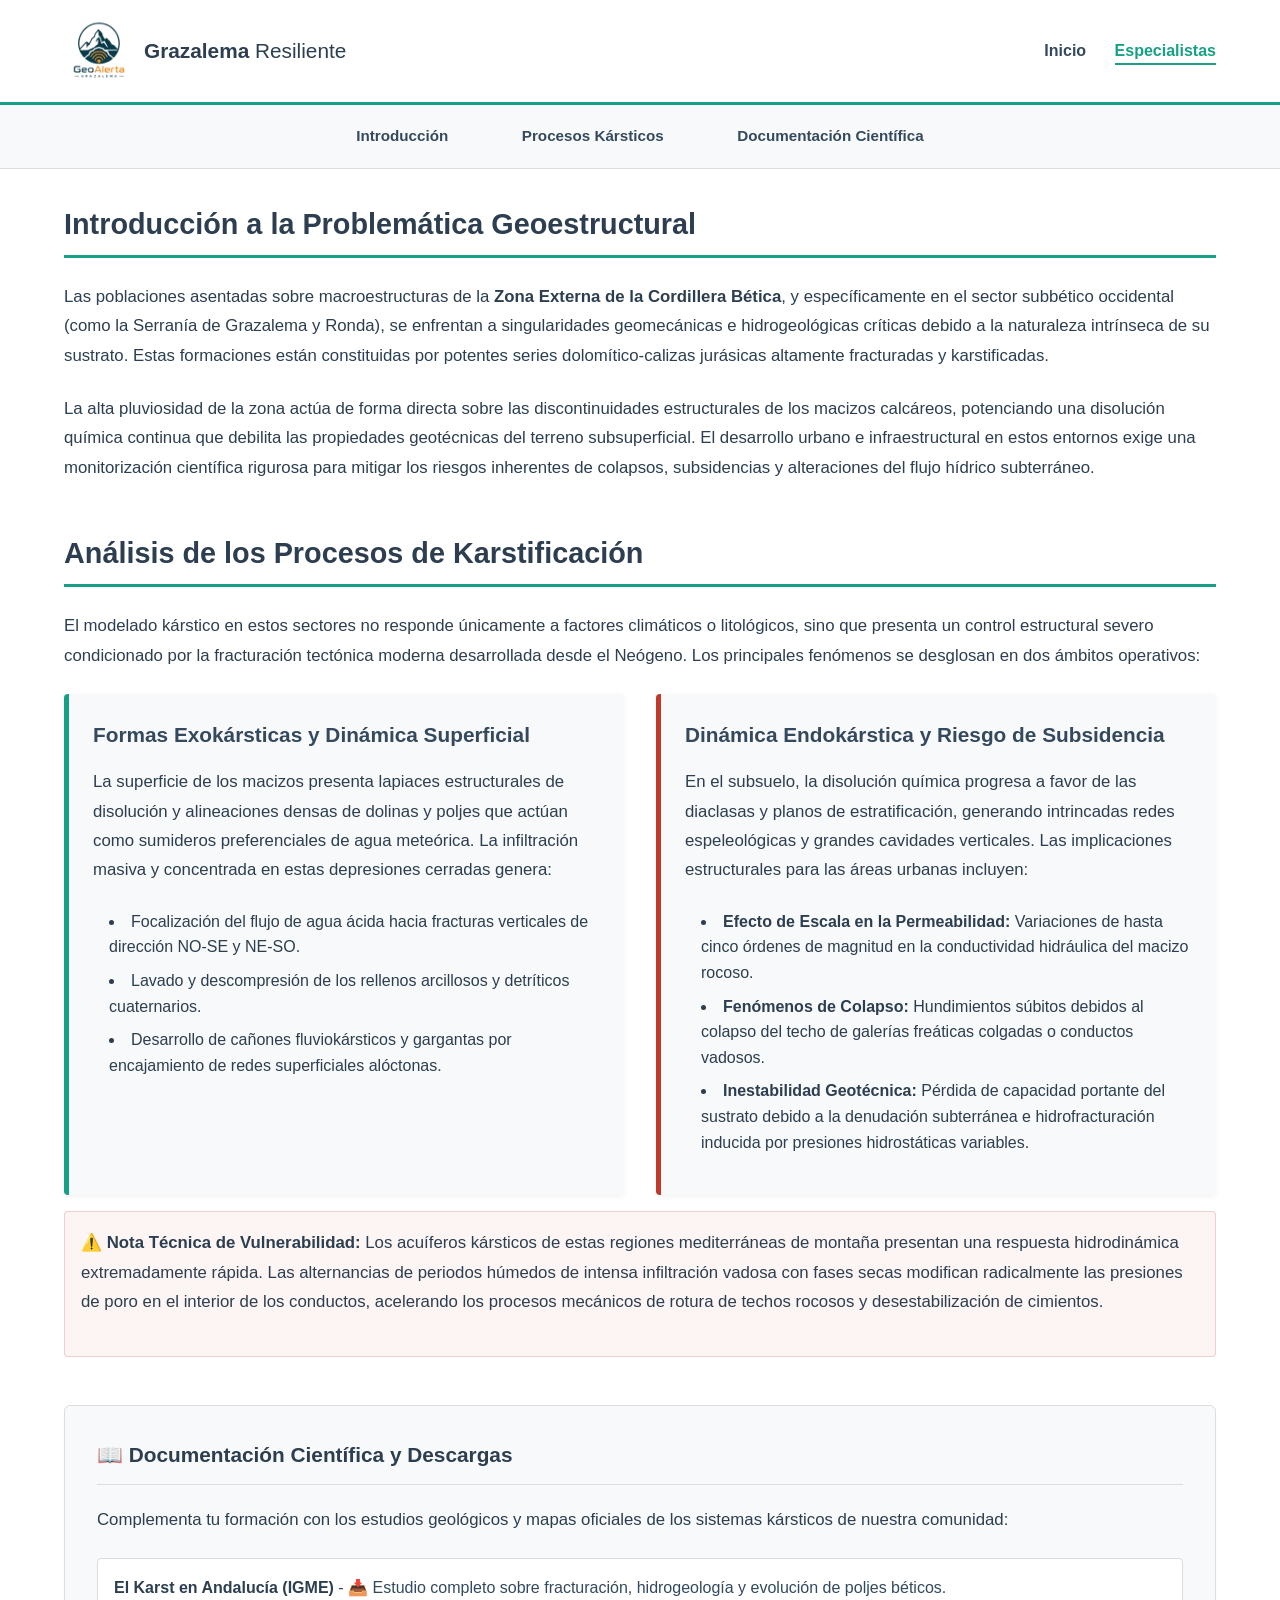
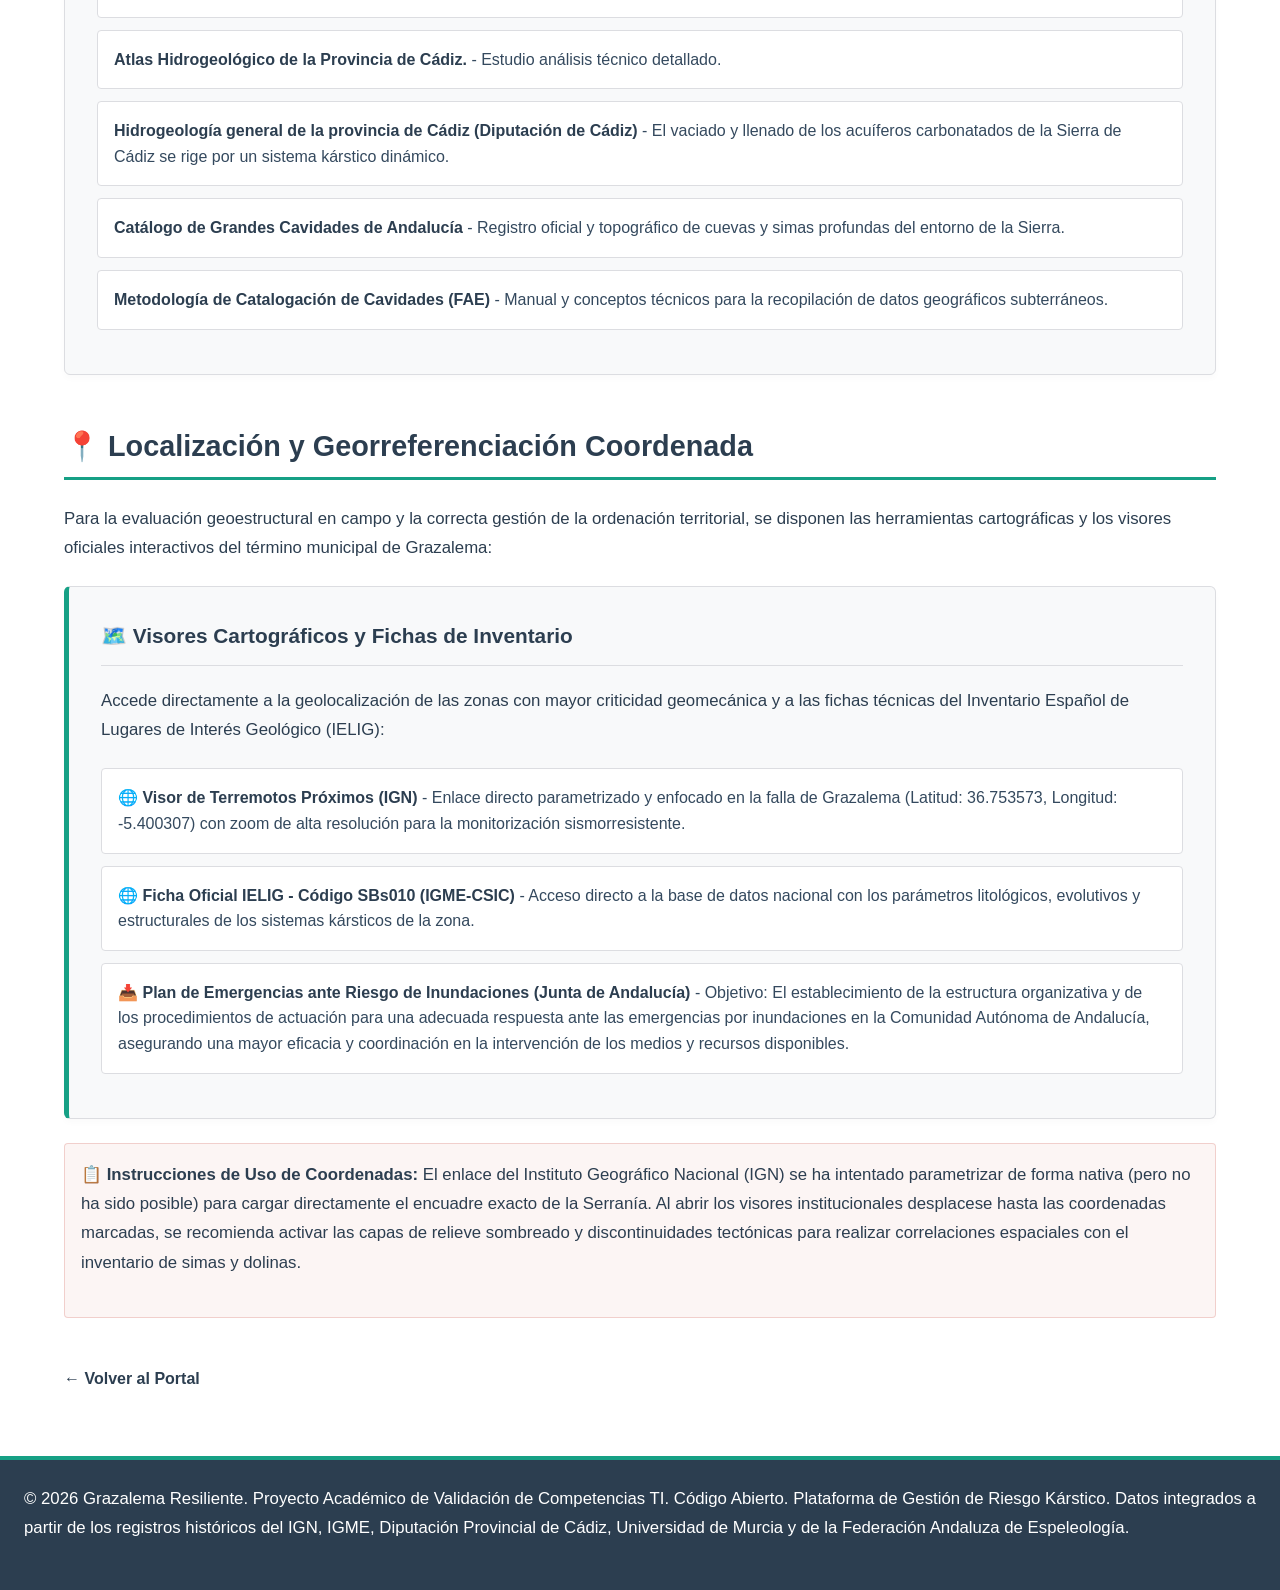
==== commit dfdfd056: "Update analisis.html Aumento de espacios para facilitar pulsar en pantallas móviles" ====
--- a/analisis.html
+++ b/analisis.html
@@ -67,15 +67,18 @@
  max-width: 1200px;
  margin: 0 auto;
  }
- nav.sub-nav a {
+  nav.sub-nav a {
  display: block;
- padding: 0.8rem 1.5rem;
+ padding: 1.2rem 1.8rem; /* Aumentamos el padding vertical para ampliar el área de pulsación */
  color: var(--dark);
  text-decoration: none;
  font-weight: 600;
- font-size: 0.9rem;
+ font-size: 0.95rem;
+ margin: 0 0.5rem;       /* Añadimos separación física lateral entre los botones */
+ border-radius: 6px;     /* Redondeamos sutilmente el área interactiva */
  transition: all 0.3s ease;
  }
+
  nav.sub-nav a:hover {
  color: var(--secondary);
  background-color: rgba(22, 160, 133, 0.05);
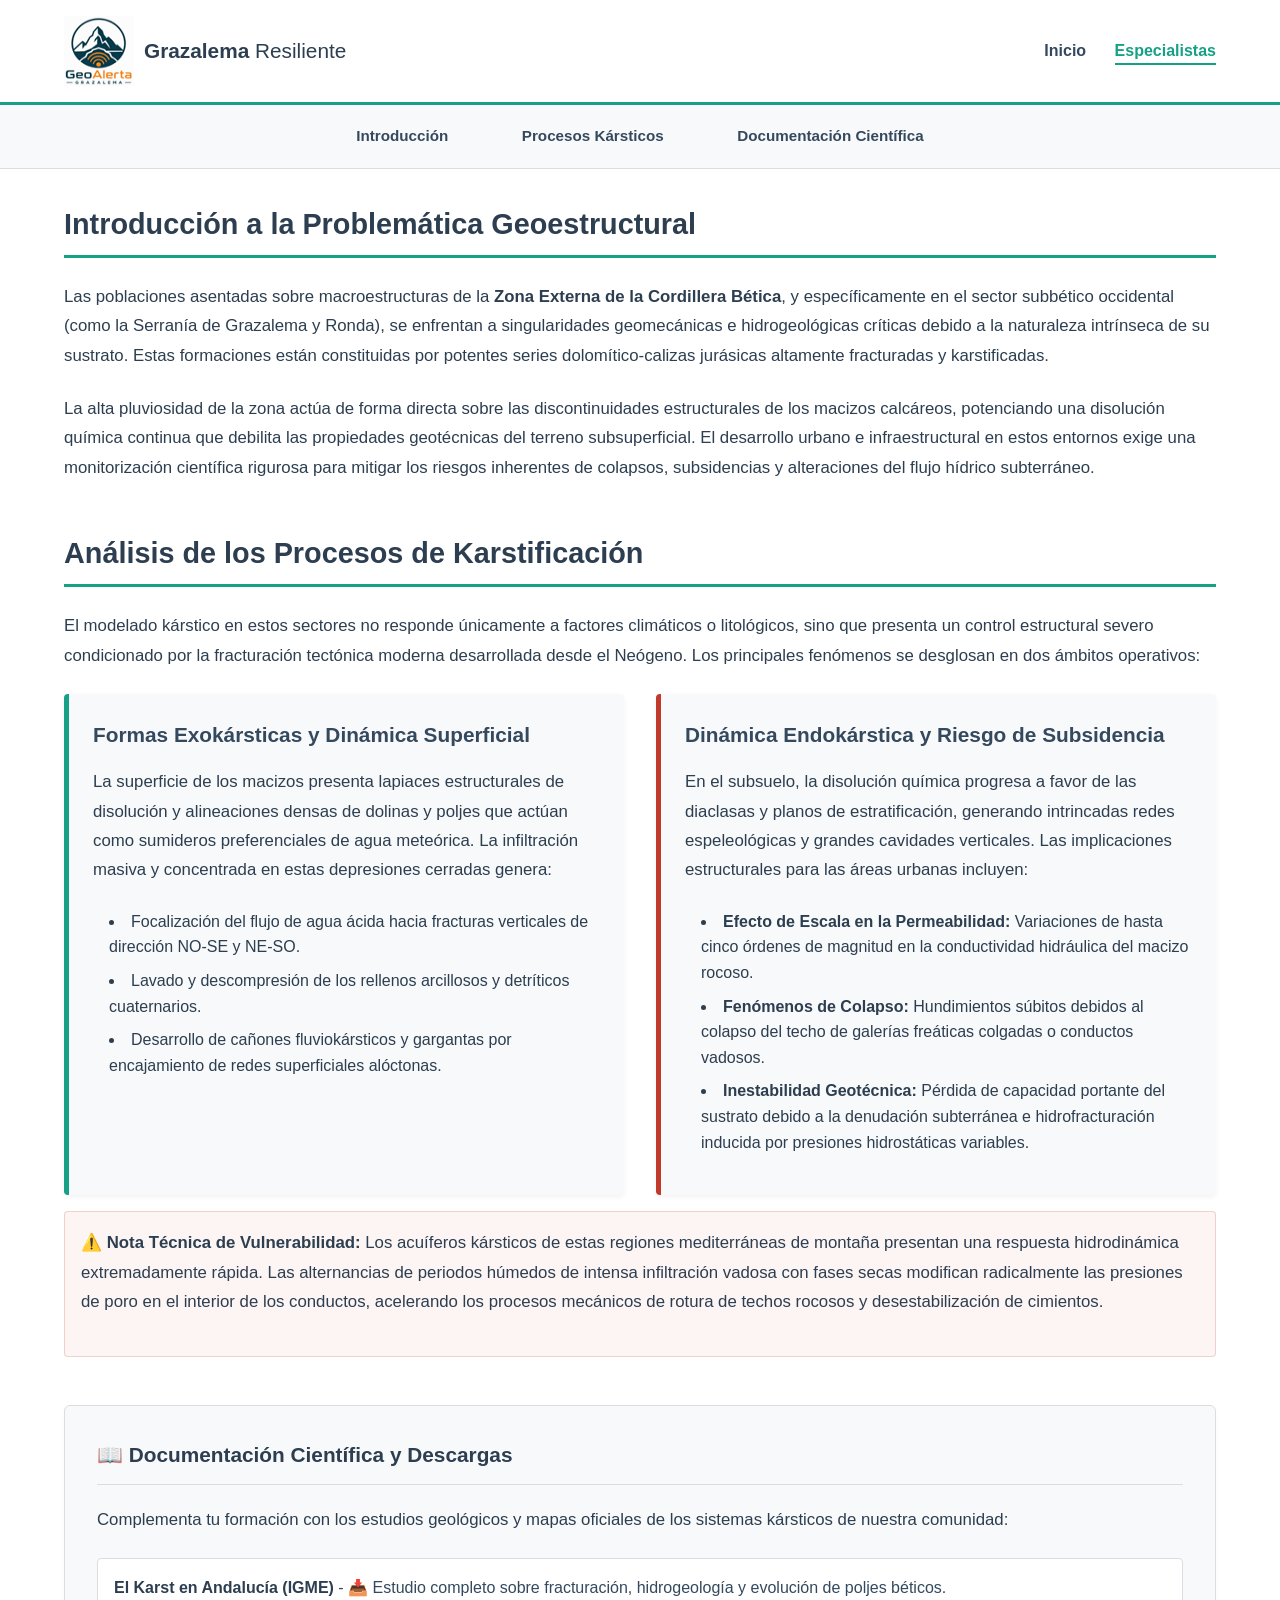
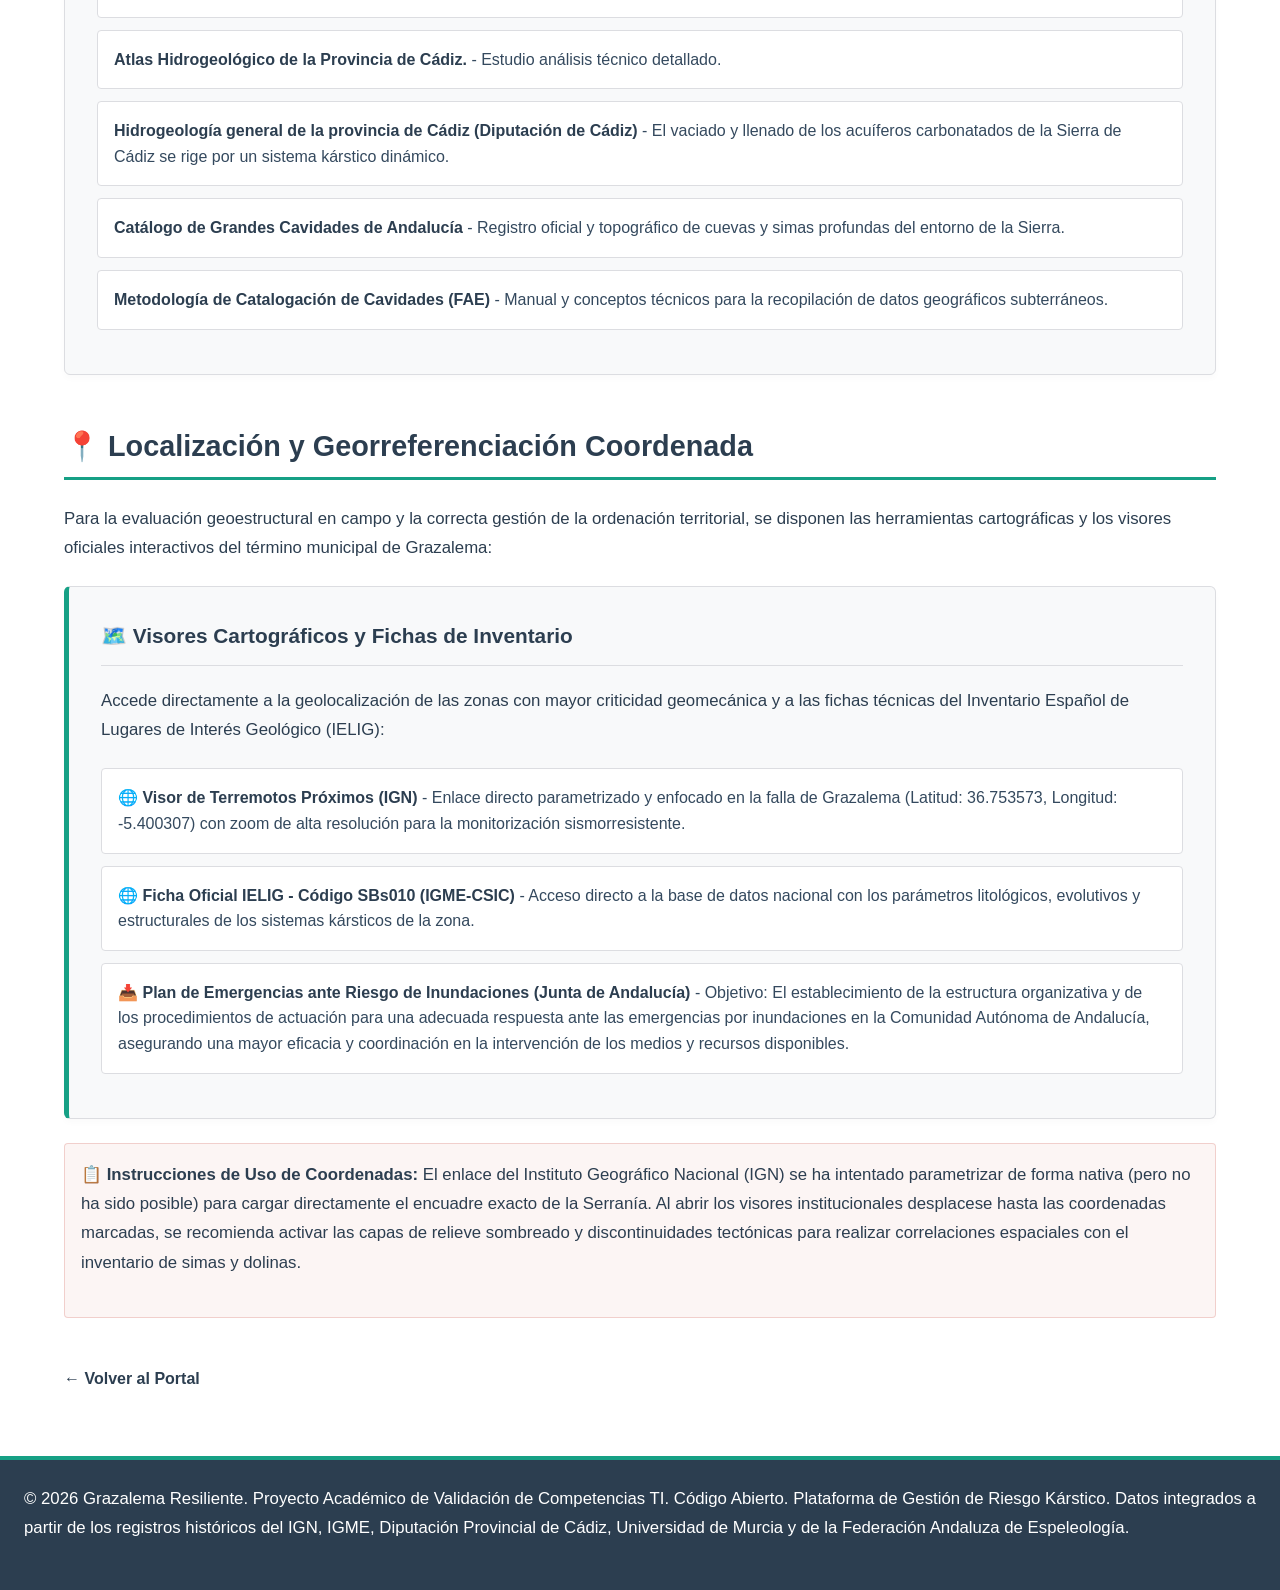
==== commit 4a23f66f: "Update analisis.html Add meta descripción" ====
--- a/analisis.html
+++ b/analisis.html
@@ -1,7 +1,8 @@
 <!DOCTYPE html>
 <html lang="es">
 <head>
-    <meta charset="UTF-8">
+	<meta name="description" content="Análisis técnico e hidrológico de la Sierra de Grazalema. Consulta documentación científica, mapas georreferenciados e información sobre procesos kársticos.">
+	<meta charset="UTF-8">
     <meta name="viewport" content="width=device-width, initial-scale=1.0">
     <title>Grazalema Resiliente - Repositorio de Riesgo Kárstico</title>
     <style>
